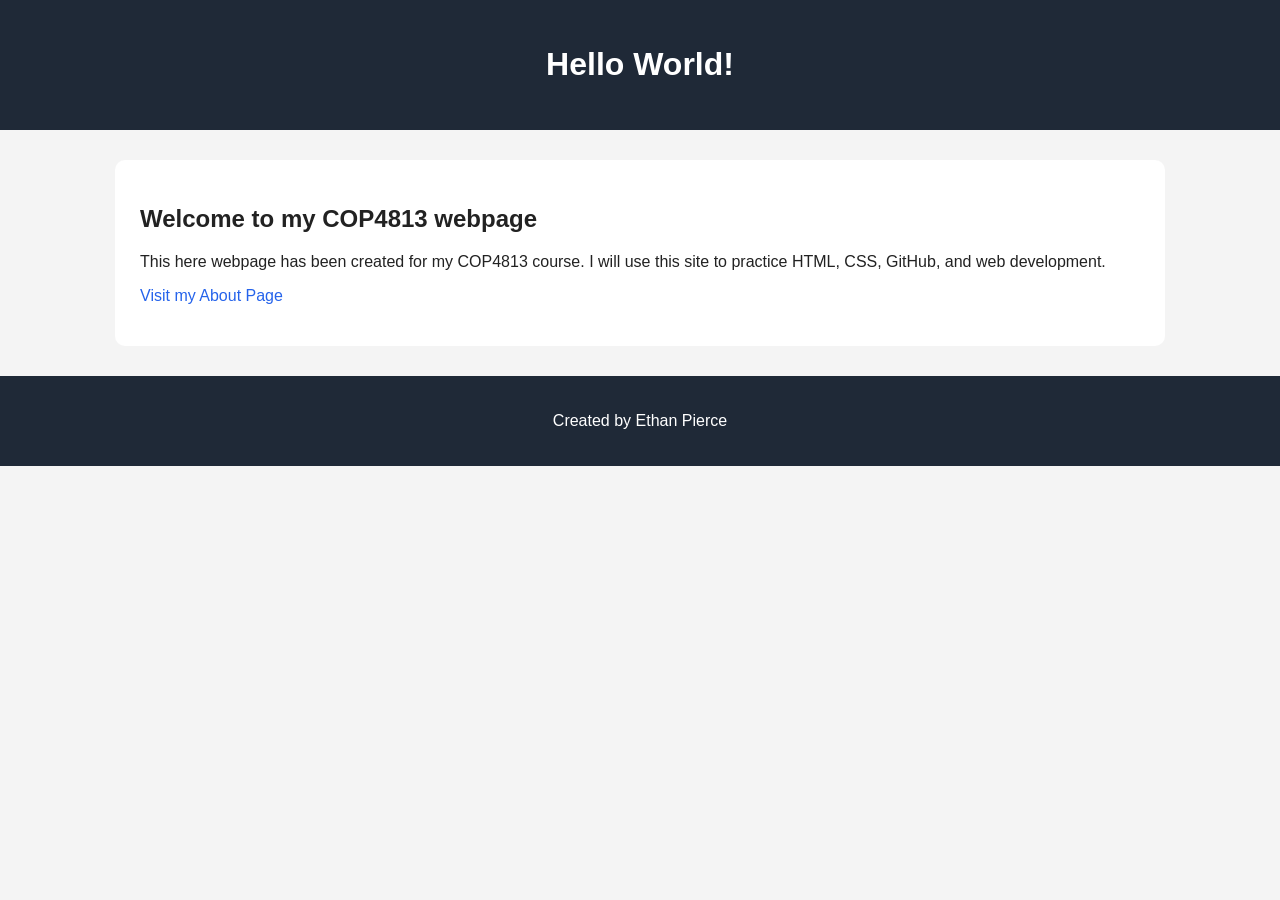
==== about.html @ 33f5e629 "Create COP4813 Hello World website" ====
<!DOCTYPE html>
<html lang="en">
  <head>
    <meta charset="UTF-8">
    <meta name="viewport" content="width-device-width, initial-scale=1.0">
    <title>COP4813 - Hello World!</title>
    <link rel="stylesheet" href="style.css">
  </head>

  <body>

    <header>
        <h1> Hello World!</h1>
    </header>
    <main> 
        <h2>Welcome to my COP4813 webpage</h2>

        <p>
            This here webpage has been created for my COP4813 course.
            I will use this site to practice HTML, CSS, GitHub,
            and web development.
        </p>

        <p>
            <a href="about.html"> Visit my About Page </a>
        </p>
    </main>
    <footer>
        <p>Created by Ethan Pierce</p>
    </footer>


  </body>
</html>
---- style.css ----
body {
    font-family: Arial, sans-serif;
    margin: 0;
    background-color: #f4f4f4;
    color: #222;
}

header {
    background-color: #1f2937;
    color: white;
    text-align: center;
    padding: 25px;
}

main {
    width: 80%;
    max-width: 1000px;
    margin: 30px auto;
    background-color: white;
    padding: 25px;
    border-radius: 10px;
}

img {
    max-width: 100%;
    height: auto;
    margin: 10px;
    border-radius: 8px;
}

a {
    color: #2563eb;
    text-decoration: none;
}

a:hover {
    text-decoration: underline;
}

footer {
    text-align: center;
    padding: 20px;
    margin-top: 30px;
    background-color: #1f2937;
    color: white;
}
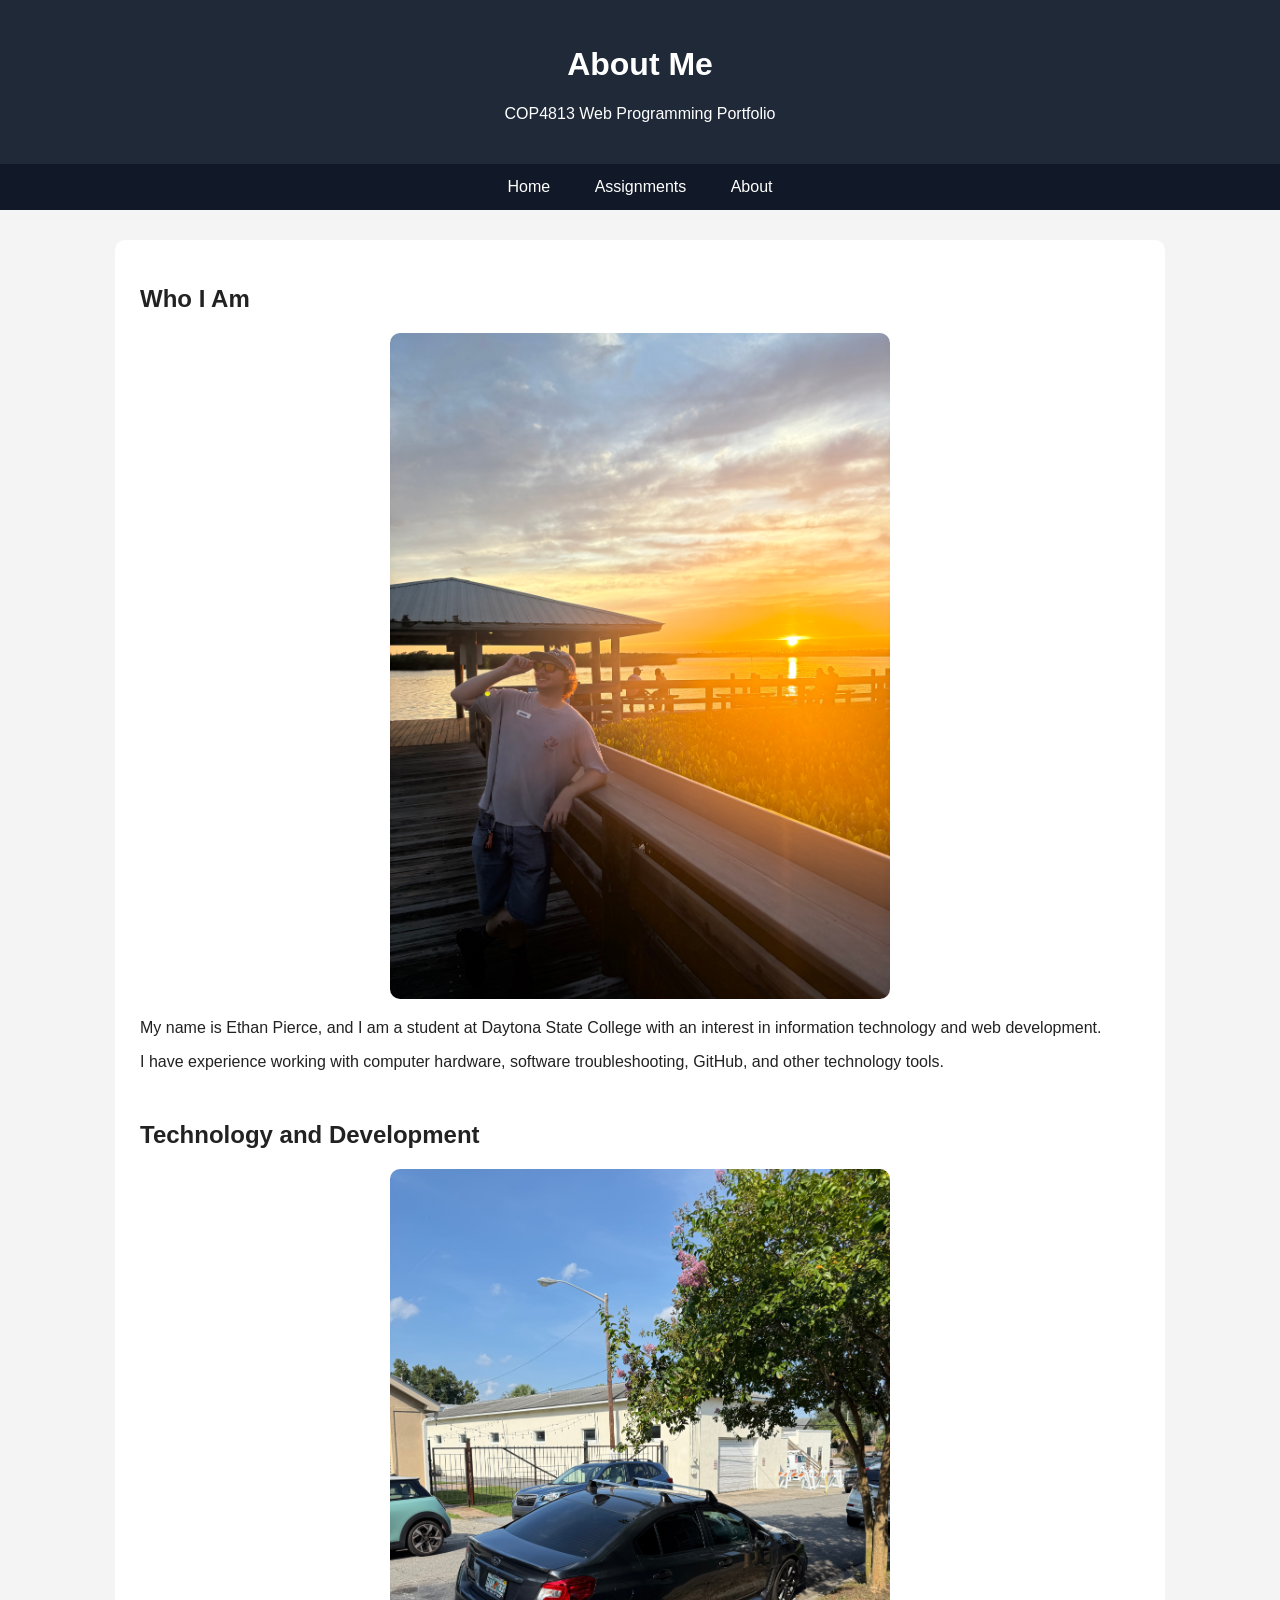
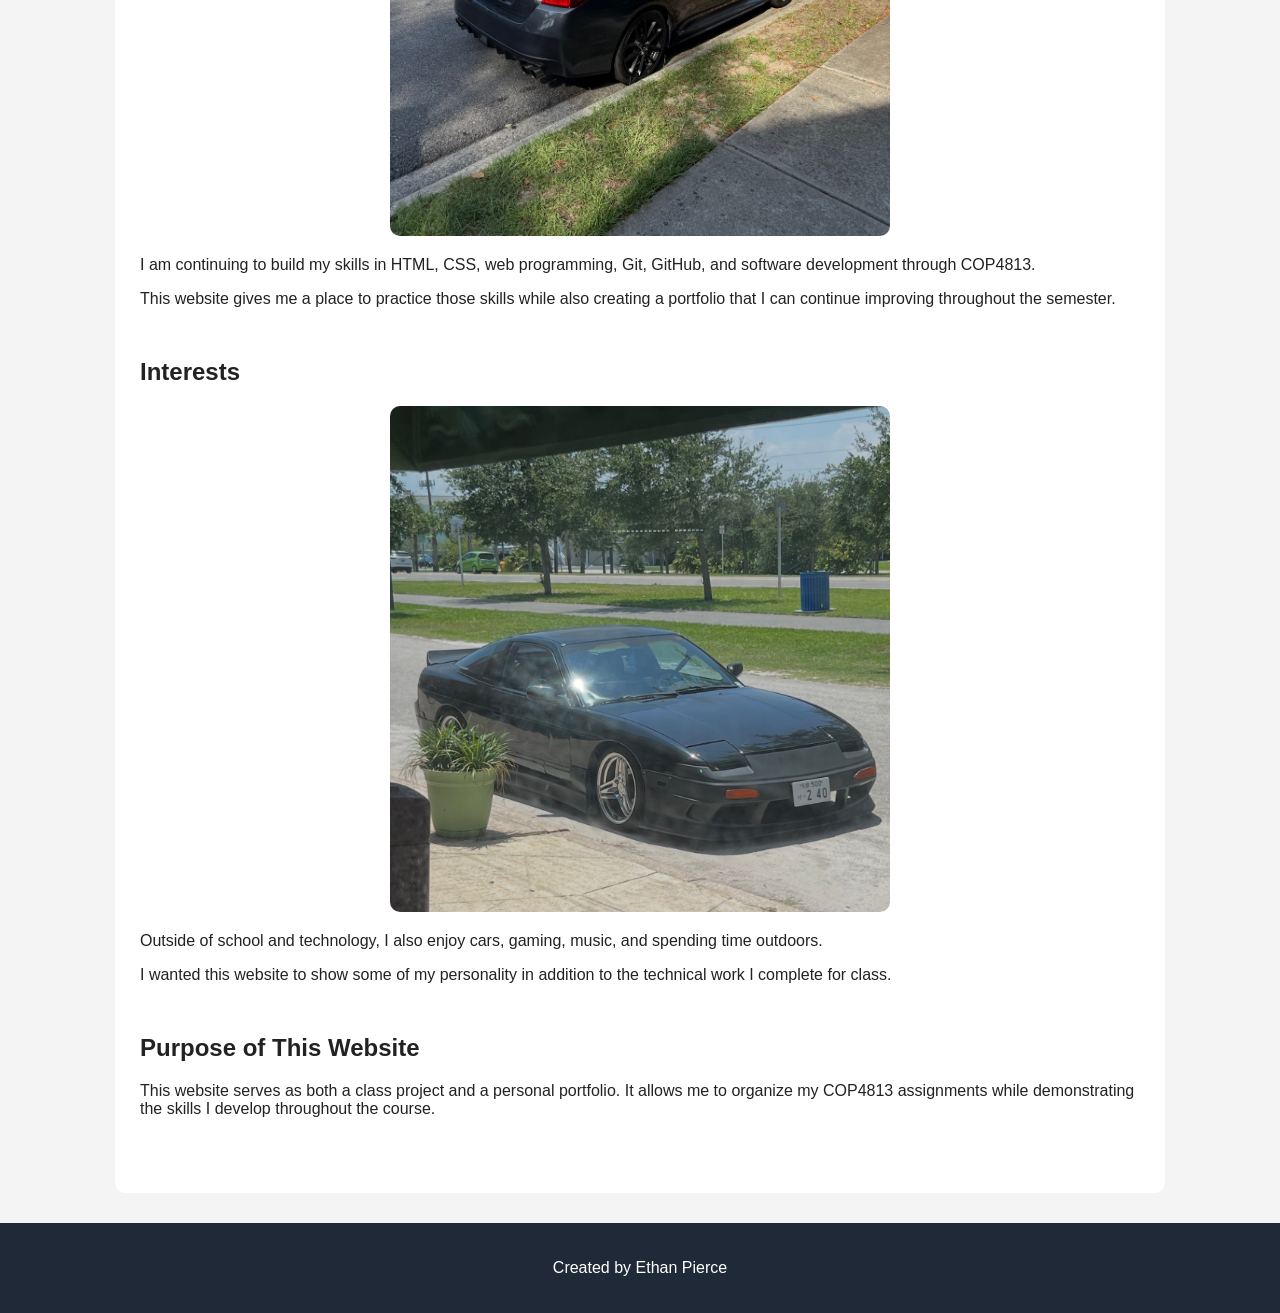
==== commit cf43f691: "Complete Assignment 2 website" ====
--- a/about.html
+++ b/about.html
@@ -1,34 +1,104 @@
 <!DOCTYPE html>
 <html lang="en">
-  <head>
+<head>
     <meta charset="UTF-8">
-    <meta name="viewport" content="width-device-width, initial-scale=1.0">
-    <title>COP4813 - Hello World!</title>
+    <meta name="viewport" content="width=device-width, initial-scale=1.0">
+
+    <meta name="description" content="About Ethan Pierce, a Daytona State College student building web development and information technology skills through COP4813.">
+    <meta name="author" content="Ethan Pierce">
+
+    <title>About | Ethan Pierce</title>
+
     <link rel="stylesheet" href="style.css">
-  </head>
+</head>
 
-  <body>
+<body>
 
     <header>
-        <h1> Hello World!</h1>
+        <h1>About Me</h1>
+        <p>COP4813 Web Programming Portfolio</p>
     </header>
-    <main> 
-        <h2>Welcome to my COP4813 webpage</h2>
 
-        <p>
-            This here webpage has been created for my COP4813 course.
-            I will use this site to practice HTML, CSS, GitHub,
-            and web development.
-        </p>
+    <nav aria-label="Main navigation">
+        <ul>
+            <li><a href="index.html">Home</a></li>
+            <li><a href="assignments.html">Assignments</a></li>
+            <li><a href="about.html">About</a></li>
+        </ul>
+    </nav>
 
-        <p>
-            <a href="about.html"> Visit my About Page </a>
-        </p>
+    <main>
+
+        <section>
+            <h2>Who I Am</h2>
+
+            <img src="images/ethan.jpeg"
+                 alt="Ethan Pierce"
+                 class="about-page-image">
+
+            <p>
+                My name is Ethan Pierce, and I am a student at Daytona State College
+                with an interest in information technology and web development.
+            </p>
+
+            <p>
+                I have experience working with computer hardware, software
+                troubleshooting, GitHub, and other technology tools.
+            </p>
+        </section>
+
+        <section>
+            <h2>Technology and Development</h2>
+
+            <img src="images/serana.jpeg"
+                 alt="Ethan Pierce's newer car"
+                 class="about-page-image">
+
+            <p>
+                I am continuing to build my skills in HTML, CSS, web programming,
+                Git, GitHub, and software development through COP4813.
+            </p>
+
+            <p>
+                This website gives me a place to practice those skills while also
+                creating a portfolio that I can continue improving throughout the
+                semester.
+            </p>
+        </section>
+
+        <section>
+            <h2>Interests</h2>
+
+            <img src="images/eva.jpeg"
+                 alt="Ethan Pierce's previous car"
+                 class="about-page-image">
+
+            <p>
+                Outside of school and technology, I also enjoy cars, gaming,
+                music, and spending time outdoors.
+            </p>
+
+            <p>
+                I wanted this website to show some of my personality in addition
+                to the technical work I complete for class.
+            </p>
+        </section>
+
+        <section>
+            <h2>Purpose of This Website</h2>
+
+            <p>
+                This website serves as both a class project and a personal portfolio.
+                It allows me to organize my COP4813 assignments while demonstrating
+                the skills I develop throughout the course.
+            </p>
+        </section>
+
     </main>
+
     <footer>
         <p>Created by Ethan Pierce</p>
     </footer>
 
-
-  </body>
+</body>
 </html>
--- a/style.css
+++ b/style.css
@@ -43,4 +43,47 @@
     margin-top: 30px;
     background-color: #1f2937;
     color: white;
+}
+.about-page-image {
+    display: block;
+    max-width: 500px;
+    width: 100%;
+    height: auto;
+    margin: 20px auto;
+    border-radius: 10px;
+}
+
+section {
+    margin-bottom: 50px;
+}
+nav {
+    background-color: #111827;
+    text-align: center;
+}
+
+nav ul {
+    list-style: none;
+    margin: 0;
+    padding: 0;
+}
+
+nav li {
+    display: inline-block;
+}
+
+nav a {
+    display: block;
+    color: white;
+    padding: 14px 20px;
+    text-decoration: none;
+}
+
+nav a:hover,
+nav a:focus {
+    background-color: #374151;
+}
+img {
+    max-width: 100%;
+    height: auto;
+    border-radius: 8px;
 }
